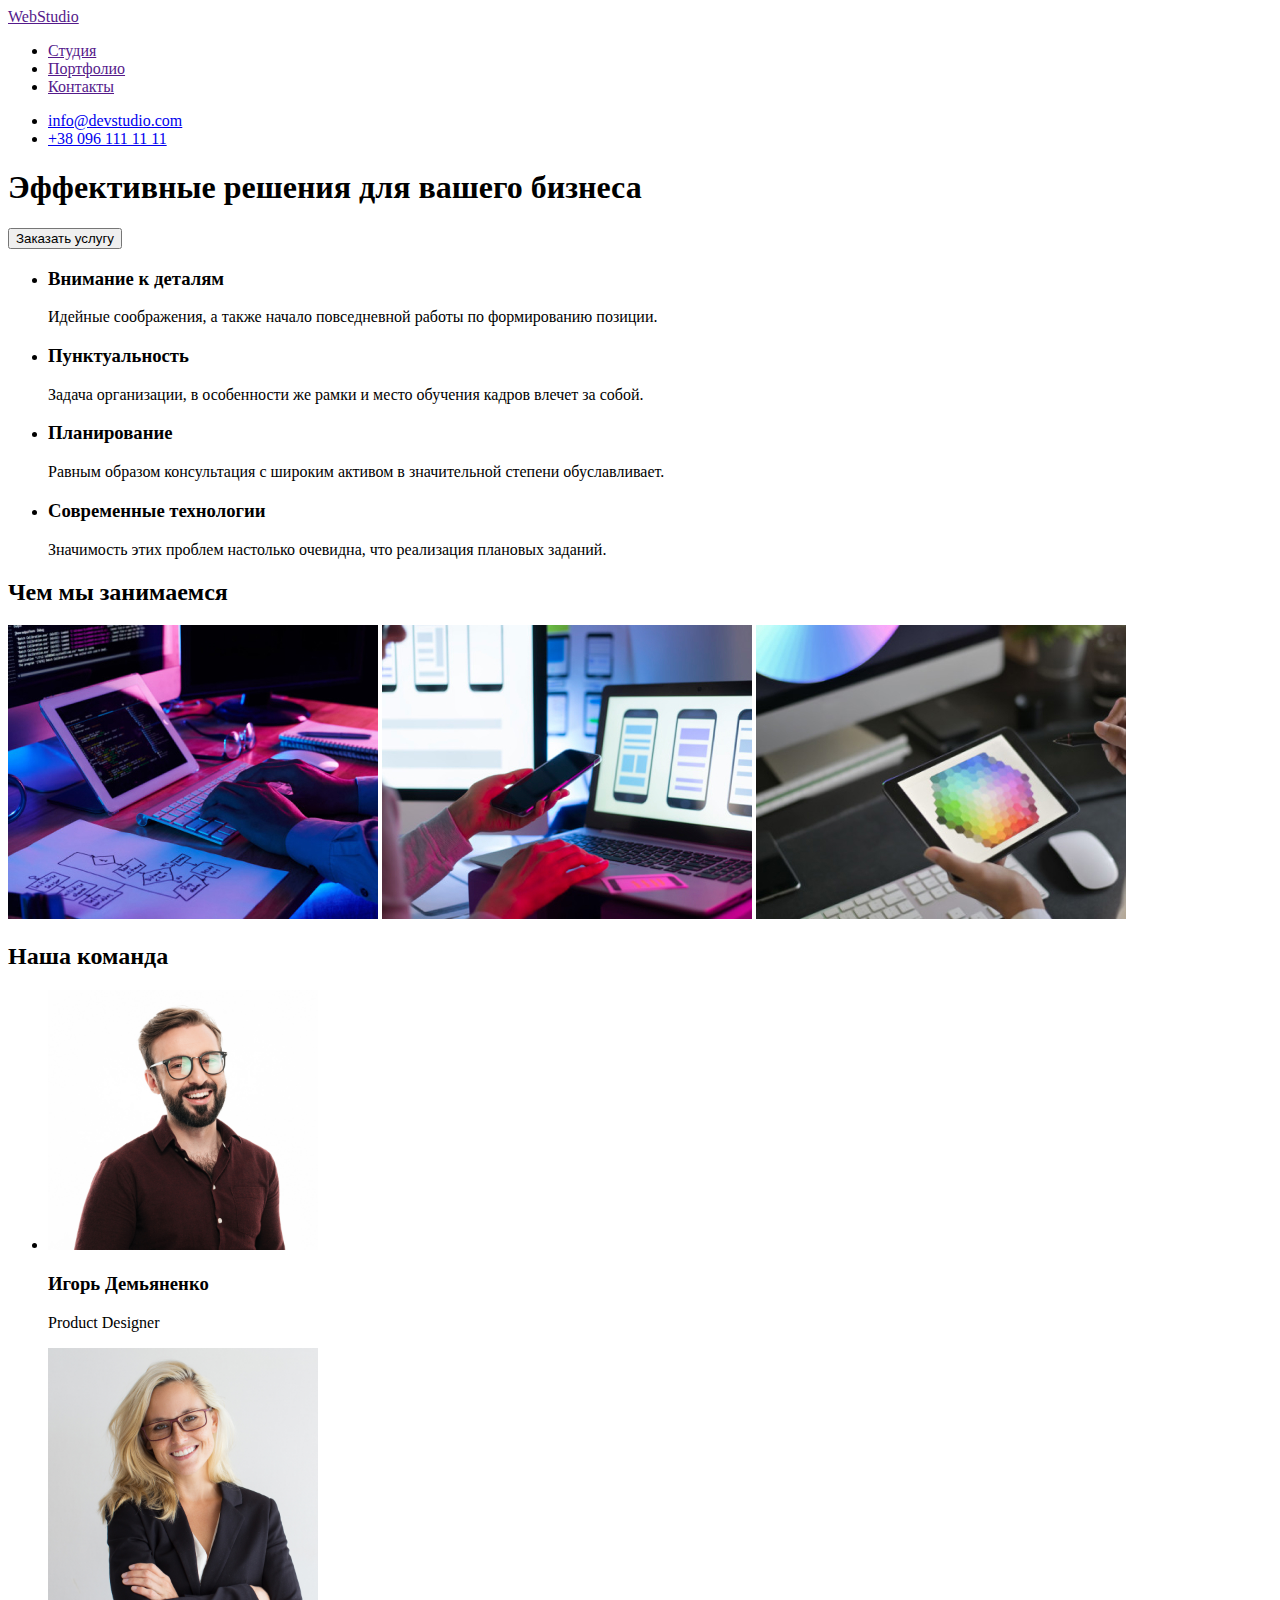
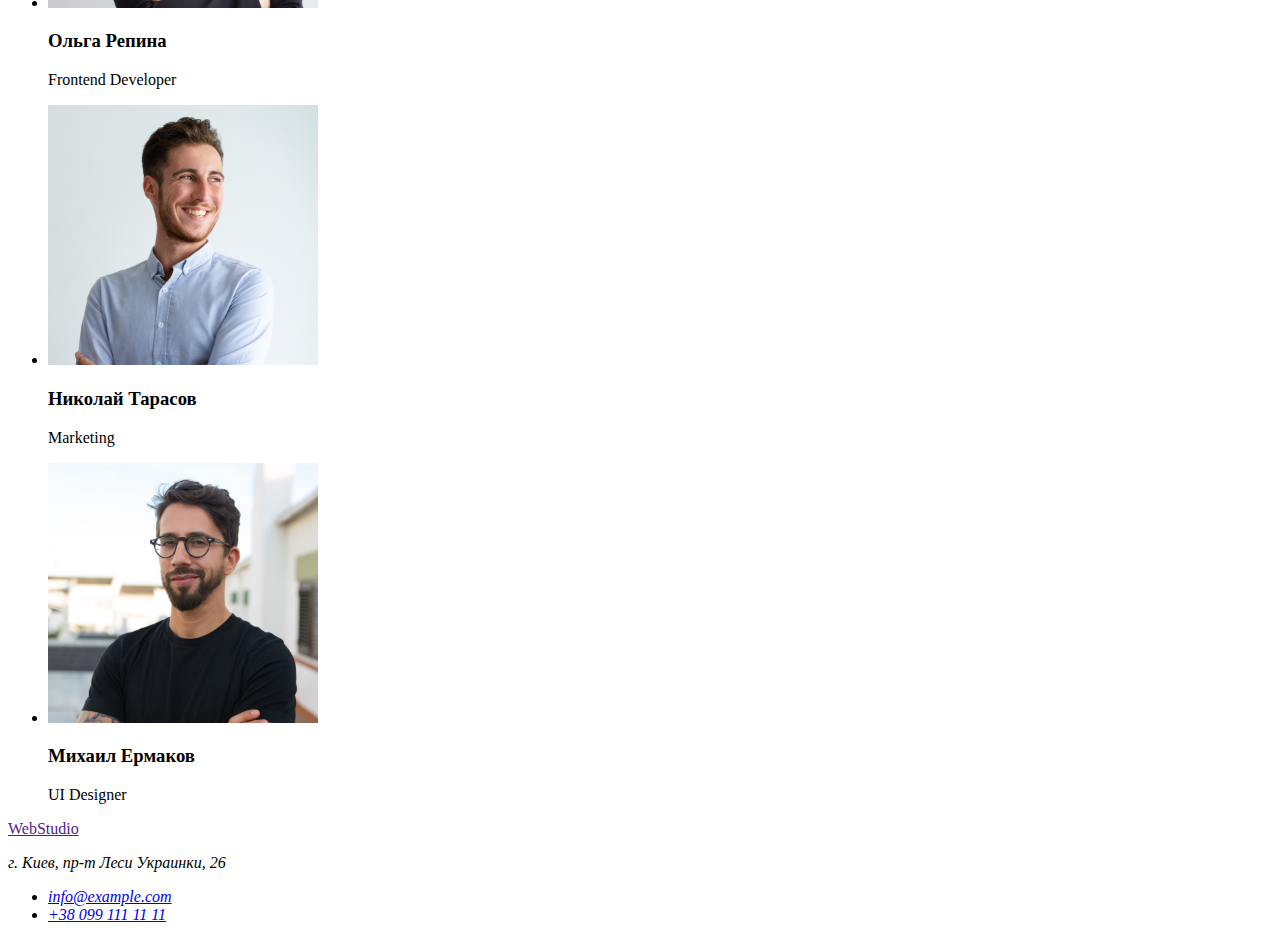
==== index.html @ dbba587f "added all projects files from goit-markup-hw-01 repository" ====
<!DOCTYPE html>
<html lang="ru">
  <head>
    <meta charset="UTF-8" />
    <meta http-equiv="X-UA-Compatible" content="IE=edge" />
    <meta name="viewport" content="width=device-width, initial-scale=1.0" />
    <title>Веб_Студия</title>
  </head>

  <body>
    <!--Шапка страницы-->
    <header>
      <a lang="en" href="">WebStudio</a>
      <nav>
        <ul>
          <li><a href="">Студия</a></li>
          <li><a href="">Портфолио</a></li>
          <li><a href="">Контакты</a></li>
        </ul>
      </nav>
      <ul>
        <li><a href="mailto:info@devstudio.com">info@devstudio.com</a></li>
        <li><a href="tel:+380961111111">+38 096 111 11 11</a></li>
      </ul>
    </header>

    <!--Основной контент страницы-->
    <main>
      <!--Секция герой-->
      <section>
        <h1>Эффективные решения для вашего бизнеса</h1>
        <button type="button">Заказать услугу</button>
      </section>

      <!--Секция особенности компании-->
      <section>
        <!--<h2>Наши сильные стороны</h2>-->
        <ul>
          <li>
            <h3>Внимание к деталям</h3>
            <p>
              Идейные соображения, а также начало повседневной работы по
              формированию позиции.
            </p>
          </li>
          <li>
            <h3>Пунктуальность</h3>
            <p>
              Задача организации, в особенности же рамки и место обучения кадров
              влечет за собой.
            </p>
          </li>
          <li>
            <h3>Планирование</h3>
            <p>
              Равным образом консультация с широким активом в значительной
              степени обуславливает.
            </p>
          </li>
          <li>
            <h3>Современные технологии</h3>
            <p>
              Значимость этих проблем настолько очевидна, что реализация
              плановых заданий.
            </p>
          </li>
        </ul>
      </section>

      <!--Секция чем занимается компания-->
      <section>
        <h2>Чем мы занимаемся</h2>
        <img
          src="./images/what-we-do/img-box1.jpg"
          alt="Разработчик компании вводит код для серверной части сайта с клавиатуры"
          width="370"
          height="294"
        />
        <img
          src="./images/what-we-do/img-box2.jpg"
          alt="Сотрудник компании создает макет интерфейса сайта адаптивный для мобильных устройств"
          width="370"
          height="294"
        />
        <img
          src="./images/what-we-do/img-box3.jpg"
          alt="Дизайнер компании подбирает цвет на палитре планшета"
          width="370"
          height="294"
        />
      </section>

      <!--Секция команда компании-->
      <section>
        <h2>Наша команда</h2>
        <ul>
          <li>
            <img
              src="./images/command-of-company/demyanenko.jpg"
              alt="Молодой мужчина в очках с аккуратной бородой в тёмной рубашке"
              width="270"
              height="260"
            />
            <h3>Игорь Демьяненко</h3>
            <p>Product Designer</p>
          </li>

          <li>
            <img
              src="./images/command-of-company/repina.jpg"
              alt="Молодая девушка блондинка в очках с красивой улыбкой"
              width="270"
              height="260"
            />
            <h3>Ольга Репина</h3>
            <p>Frontend Developer</p>
          </li>

          <li>
            <img
              src="./images/command-of-company/tarasov.jpg"
              alt="Молодой парень в белой рубашке улыбается"
              width="270"
              height="260"
            />
            <h3>Николай Тарасов</h3>
            <p>Marketing</p>
          </li>

          <li>
            <img
              src="./images/command-of-company/ermakov.jpg"
              alt="Молодой парень с короткой бородой в очках и черной футболке"
              width="270"
              height="260"
            />
            <h3>Михаил Ермаков</h3>
            <p>UI Designer</p>
          </li>
        </ul>
      </section>
    </main>

    <!--Подвал страницы-->
    <footer>
      <a href="">WebStudio</a>
      <address>
        <p>г. Киев, пр-т Леси Украинки, 26</p>
        <ul>
          <li>
            <a href="mailto:info@example.com">info@example.com</a>
          </li>
          <li>
            <a href="tel:+380991111111">+38 099 111 11 11</a>
          </li>
        </ul>
      </address>
    </footer>
  </body>
</html>
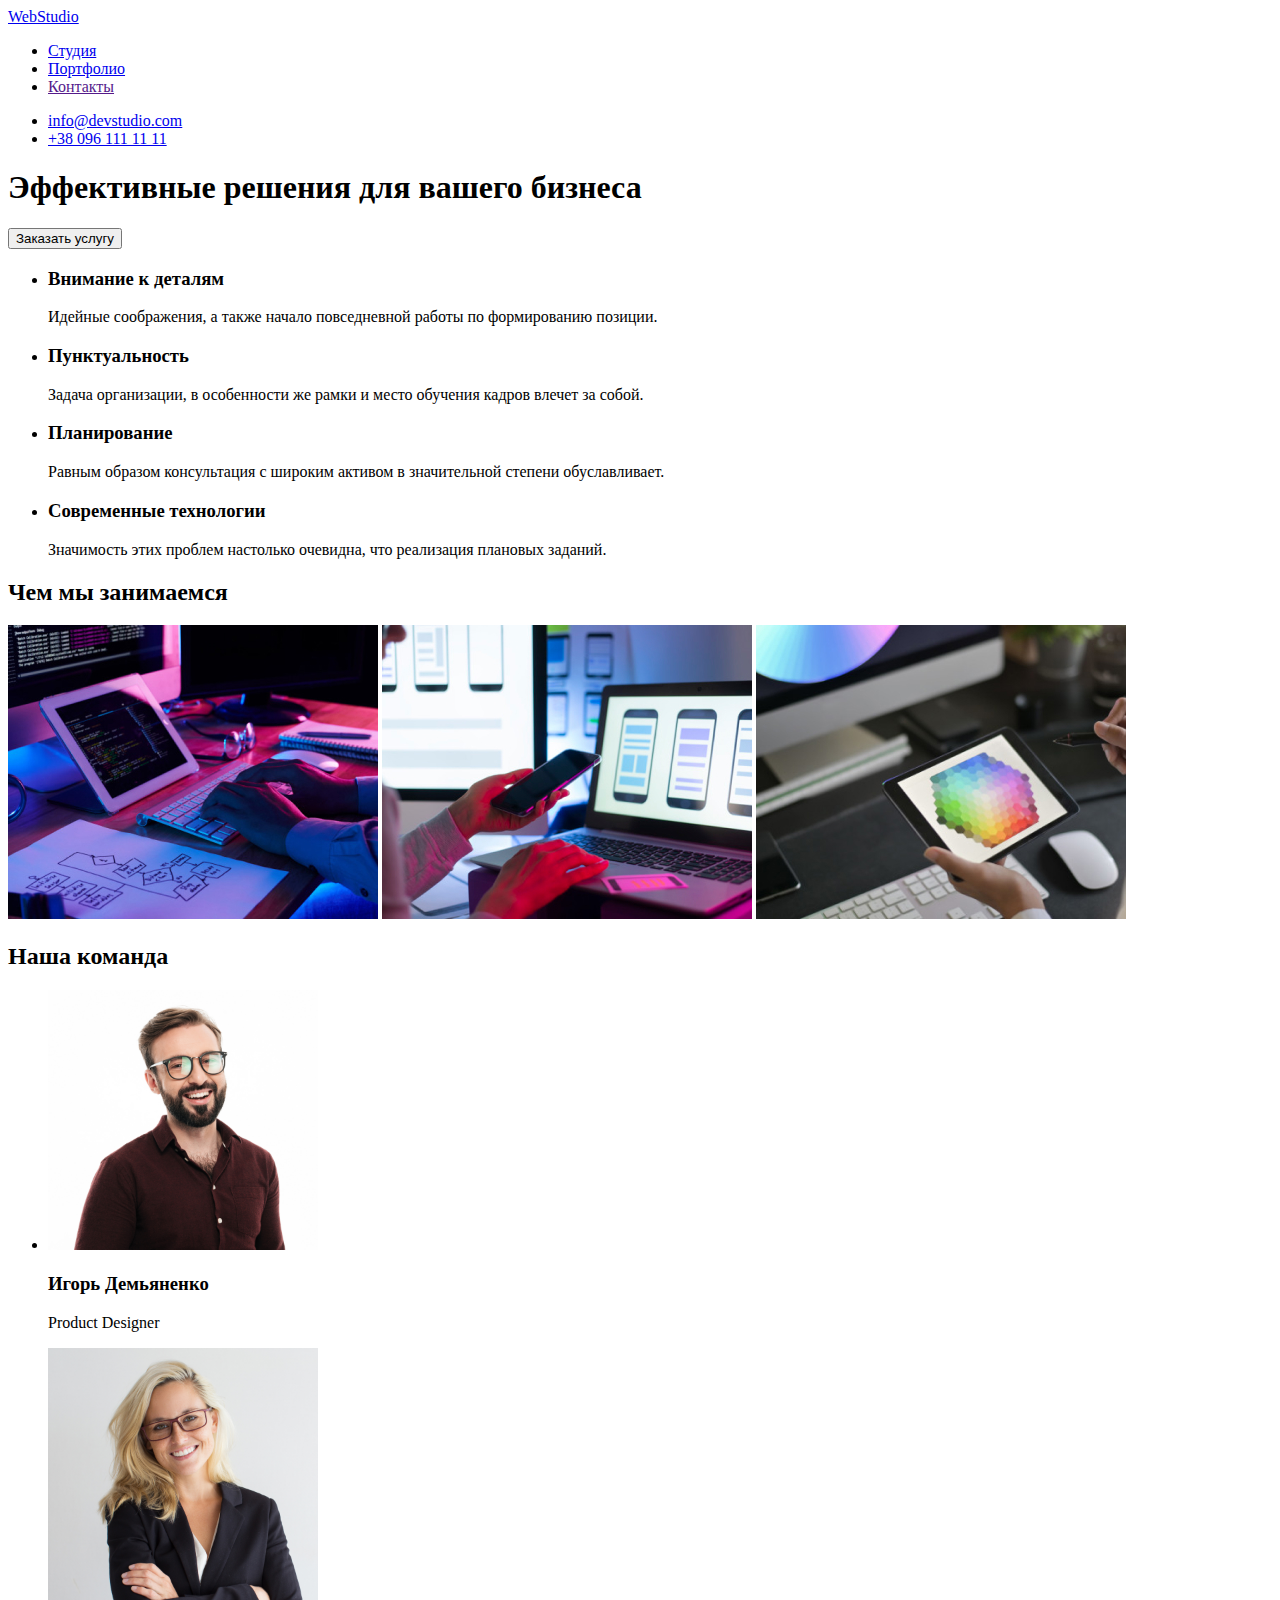
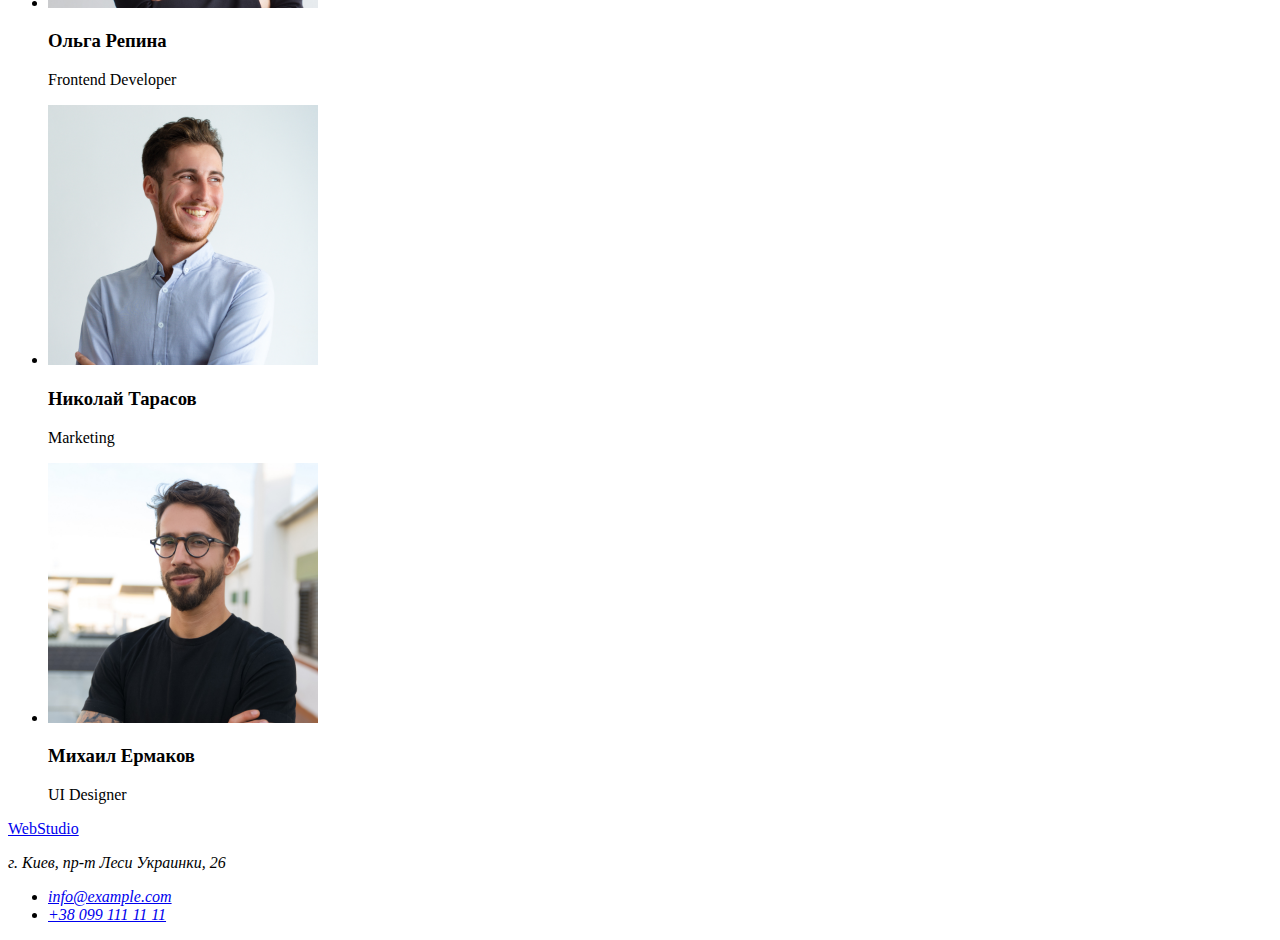
==== commit 501c2226: "Created new file portfolio.html with markup and added link to home page and back" ====
--- a/index.html
+++ b/index.html
@@ -10,11 +10,11 @@
   <body>
     <!--Шапка страницы-->
     <header>
-      <a lang="en" href="">WebStudio</a>
+      <a lang="en" href="./index.html">WebStudio</a>
       <nav>
         <ul>
-          <li><a href="">Студия</a></li>
-          <li><a href="">Портфолио</a></li>
+          <li><a href="./index.html">Студия</a></li>
+          <li><a href="./portfolio.html">Портфолио</a></li>
           <li><a href="">Контакты</a></li>
         </ul>
       </nav>
@@ -143,7 +143,7 @@
 
     <!--Подвал страницы-->
     <footer>
-      <a href="">WebStudio</a>
+      <a href="./index.html">WebStudio</a>
       <address>
         <p>г. Киев, пр-т Леси Украинки, 26</p>
         <ul>
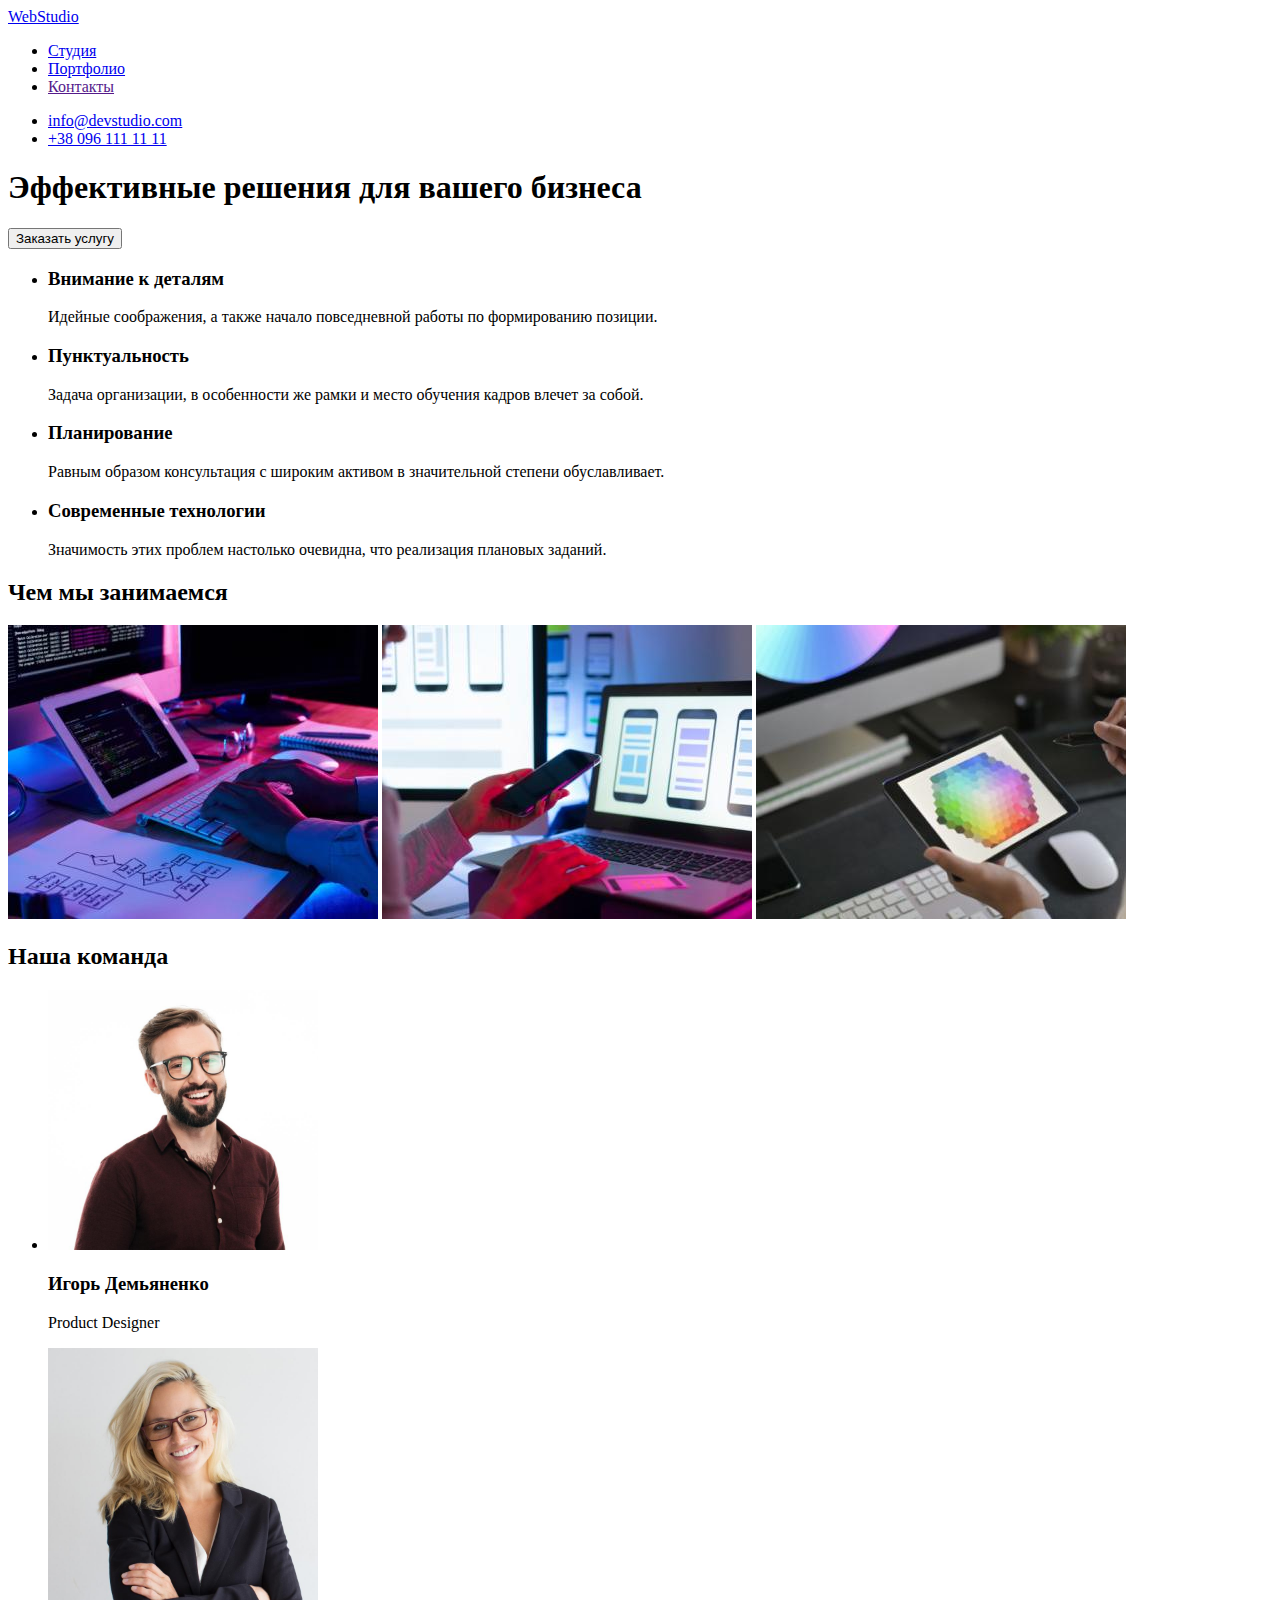
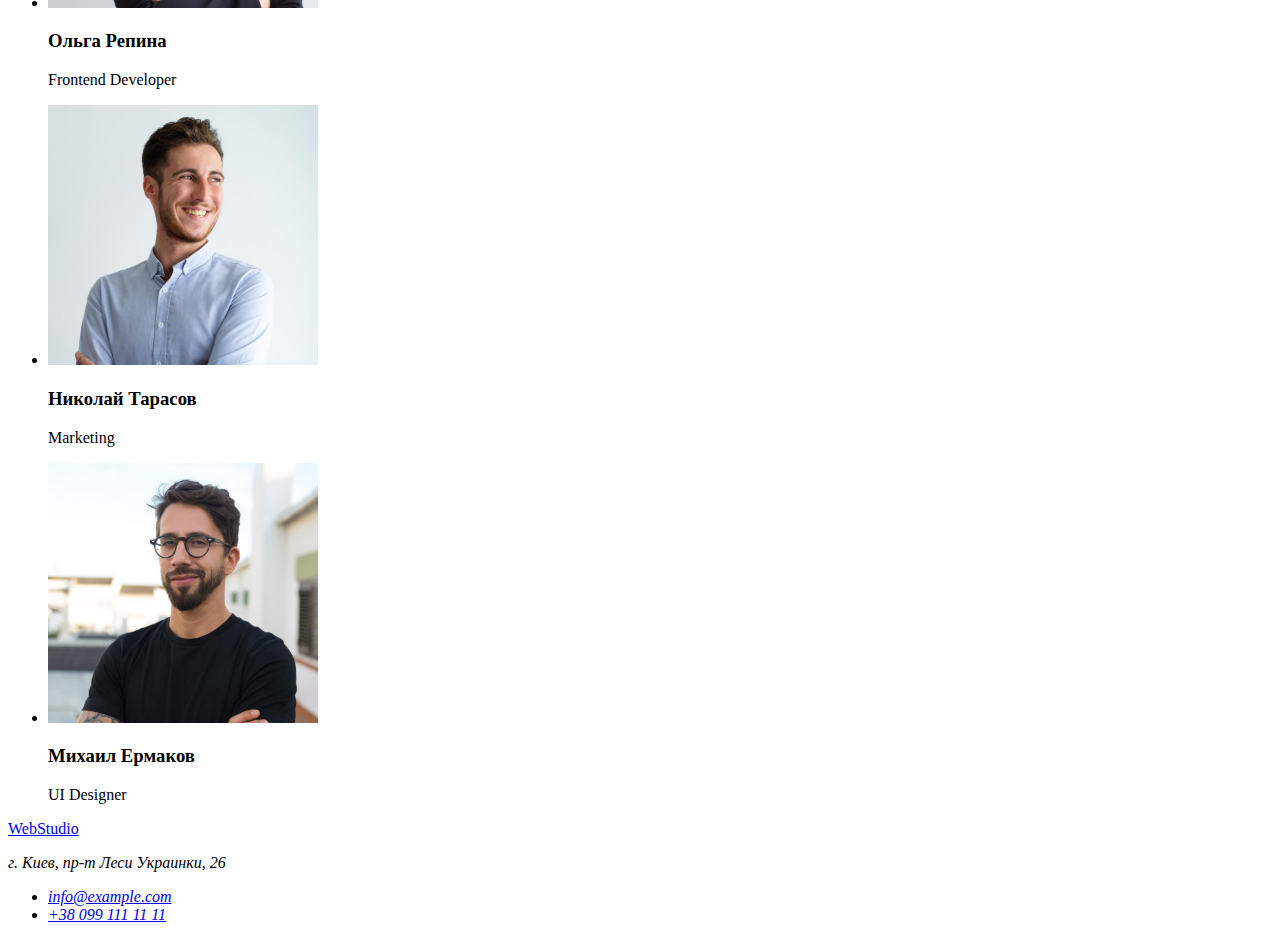
==== commit 5f401b4a: "Created styles.css, includes stalesheet and modern-normalize Added trial palitra of color" ====
--- a/index.html
+++ b/index.html
@@ -4,7 +4,15 @@
     <meta charset="UTF-8" />
     <meta http-equiv="X-UA-Compatible" content="IE=edge" />
     <meta name="viewport" content="width=device-width, initial-scale=1.0" />
-    <title>Веб_Студия</title>
+    <title>Веб Студия</title>
+    <link
+      rel="stylesheet"
+      href="https://cdnjs.cloudflare.com/ajax/libs/modern-normalize/1.0.0/modern-normalize.min.css"
+      integrity="sha512-ISS7cAi1PEhQ8jnbJpJZMd29NlhNj4AWYyLOSp2CE/CsHxTCu+r+t0D2yoJudVrd0/8fTVPUVDzY5Tvli75u/g=="
+      crossorigin="anonymous"
+    />
+    <link rel="stylesheet" href="./CSS/styles.css" />
+    <!-- <link rel = "preconnect" href = "https://fonts.gstatic.com"> -->
   </head>
 
   <body>
--- a/CSS/styles.css
+++ b/CSS/styles.css
@@ -0,0 +1,32 @@
+:root {
+  --main-background-color: #ffffff;
+
+  /* Заголовки, тектс кнопок фильтра, навигация в шапке */
+  --title-color: #212121;
+
+  /* Основной текст, почта и телефон в шапке */
+  --pfragrapf-color: #757575;
+
+  /* Цвета логотипа */
+  --first-logo-color: #2196f3;
+  --second-logo-color: #000000;
+  --footer-logo-color: #ffffff;
+
+  /* При наведении на ссылки (текст) и при активации кнопок фильтра (фон) */
+  --nav-hover-color: #2196f3;
+
+  /* Фон кнопки на главной странице при наведении */
+  --button-hover-bgc: #188ce8;
+
+  /* Фон кнопок фильтра и фон секции команды*/
+  --filter-button-bgc: #f5f4fa;
+
+  /* Фон героя? и подвала */
+  --footer-bgc: #2f303a;
+
+  /* Почта и телефон в подвале */
+  --address-color: rgba(255, 255, 255, 0.6);
+
+  /* Рамка карточек проектов в портфолио */
+  --project-border-color: #eeeeee;
+}
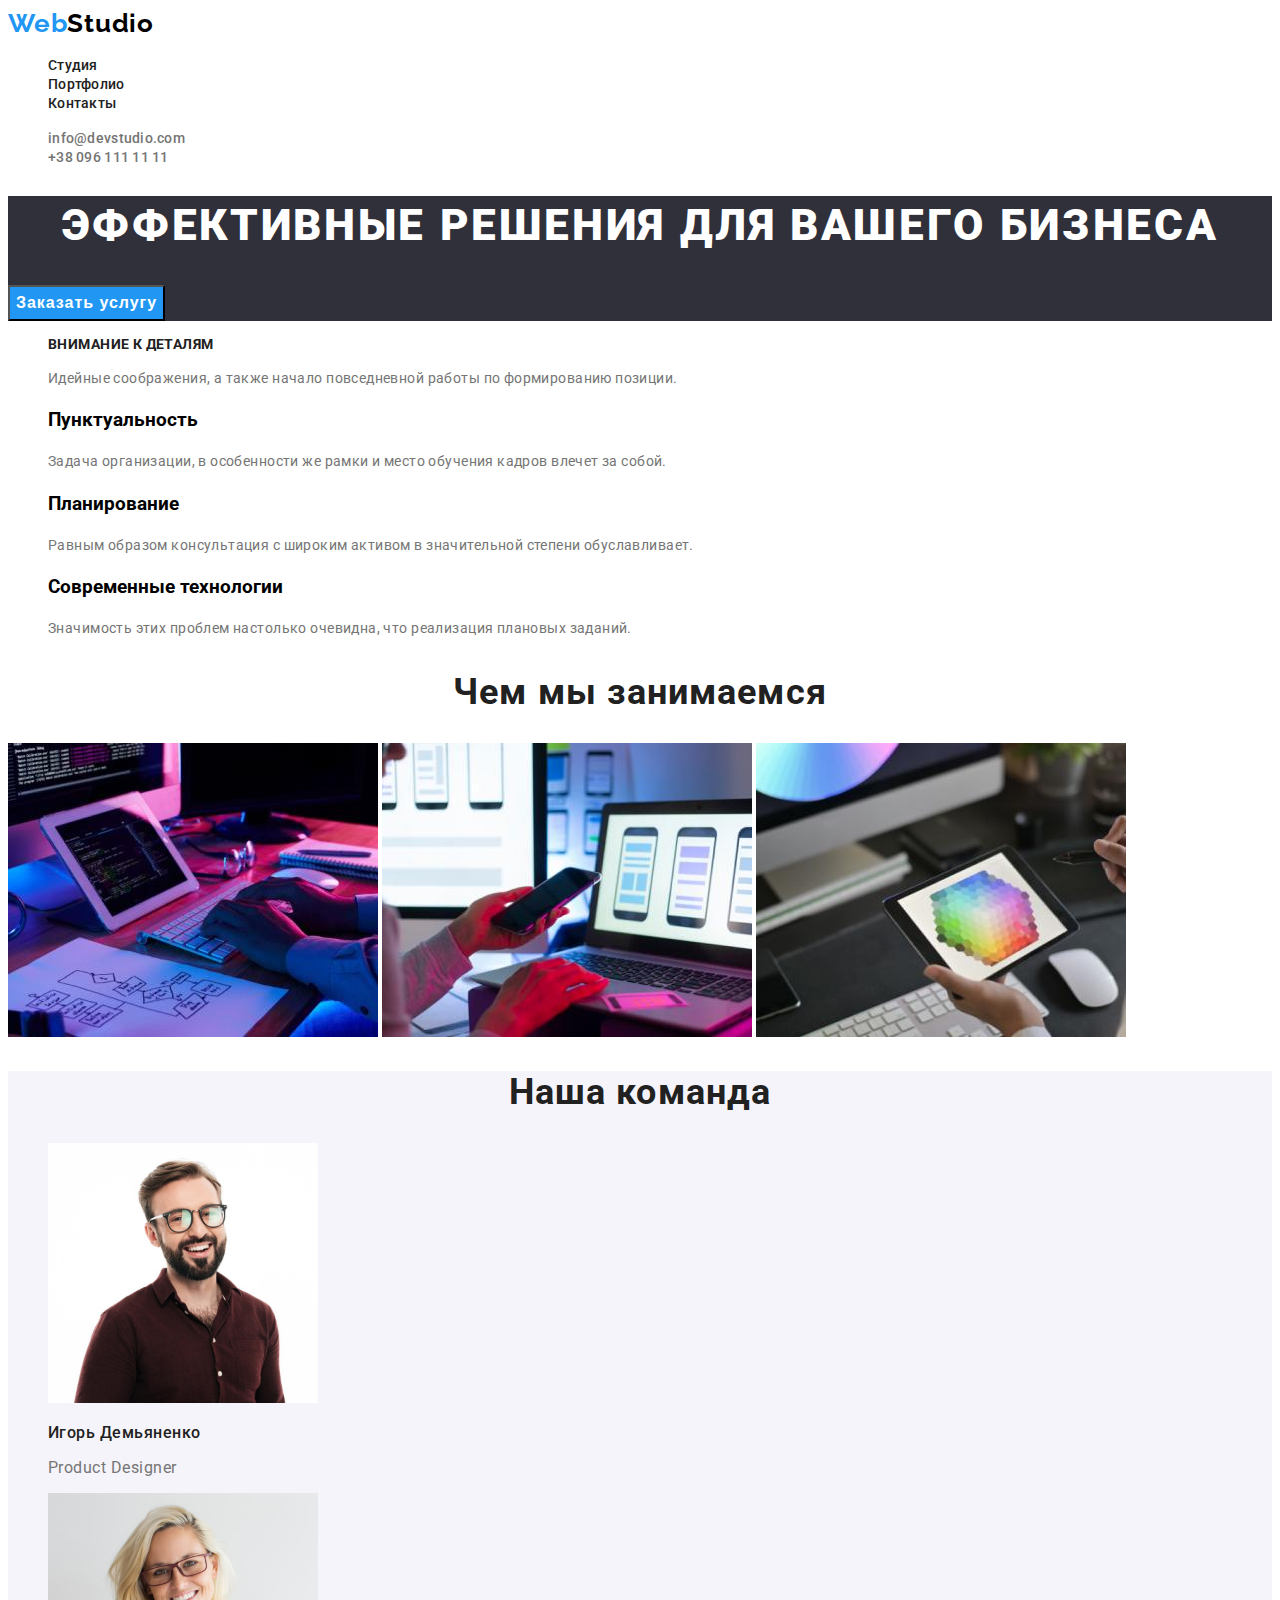
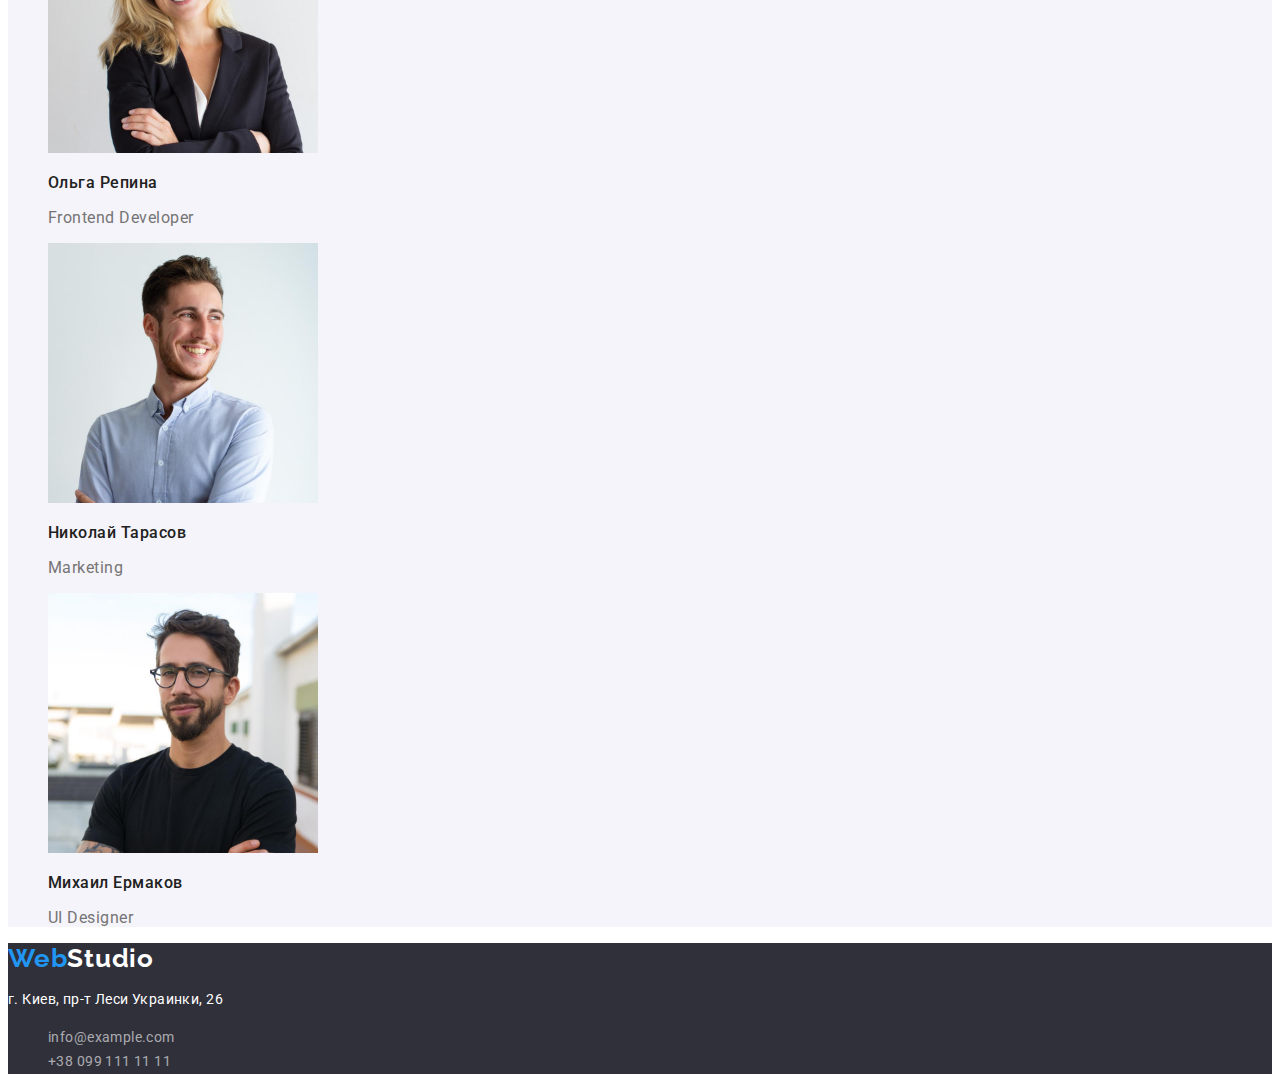
==== commit 29aeab1b: "connects fonts, adds text styles and colors" ====
--- a/index.html
+++ b/index.html
@@ -7,26 +7,32 @@
     <title>Веб Студия</title>
     <link
       rel="stylesheet"
-      href="https://cdnjs.cloudflare.com/ajax/libs/modern-normalize/1.0.0/modern-normalize.min.css"
-      integrity="sha512-ISS7cAi1PEhQ8jnbJpJZMd29NlhNj4AWYyLOSp2CE/CsHxTCu+r+t0D2yoJudVrd0/8fTVPUVDzY5Tvli75u/g=="
+      href="https://cdnjs.cloudflare.com/ajax/libs/modern-normalize/1.0.0/modern-normalize.css"
+      integrity="sha512-Zx6MlUMKSVJoQ+83OwhdILe8cSEsCzfqThJd7J/VA2UrK6Ctj85p+xzqfyuNXE5B1k25uUdmJ2OzItbBy9GHAQ=="
       crossorigin="anonymous"
     />
+    <link rel="preconnect" href="https://fonts.gstatic.com" />
+    <link
+      href="https://fonts.googleapis.com/css2?family=Raleway:wght@700&family=Roboto:wght@400;500;700;900&display=swap"
+      rel="stylesheet"
+    />
     <link rel="stylesheet" href="./CSS/styles.css" />
-    <!-- <link rel = "preconnect" href = "https://fonts.gstatic.com"> -->
   </head>
 
   <body>
     <!--Шапка страницы-->
     <header>
-      <a lang="en" href="./index.html">WebStudio</a>
+      <a class="header-logo" lang="en" href="./index.html"
+        >Web<span class="part">Studio</span></a
+      >
       <nav>
-        <ul>
+        <ul class="site-nav">
           <li><a href="./index.html">Студия</a></li>
           <li><a href="./portfolio.html">Портфолио</a></li>
           <li><a href="">Контакты</a></li>
         </ul>
       </nav>
-      <ul>
+      <ul class="header-contacts">
         <li><a href="mailto:info@devstudio.com">info@devstudio.com</a></li>
         <li><a href="tel:+380961111111">+38 096 111 11 11</a></li>
       </ul>
@@ -35,39 +41,39 @@
     <!--Основной контент страницы-->
     <main>
       <!--Секция герой-->
-      <section>
-        <h1>Эффективные решения для вашего бизнеса</h1>
-        <button type="button">Заказать услугу</button>
+      <section class="hero">
+        <h1 class="hero-title">Эффективные решения для вашего бизнеса</h1>
+        <button class="hero-button" type="button">Заказать услугу</button>
       </section>
 
       <!--Секция особенности компании-->
-      <section>
+      <section class="advantages">
         <!--<h2>Наши сильные стороны</h2>-->
         <ul>
           <li>
-            <h3>Внимание к деталям</h3>
-            <p>
+            <h3 class="advantages-subtitle">Внимание к деталям</h3>
+            <p class="advantages-text">
               Идейные соображения, а также начало повседневной работы по
               формированию позиции.
             </p>
           </li>
           <li>
-            <h3>Пунктуальность</h3>
-            <p>
+            <h3 class="advantages-title">Пунктуальность</h3>
+            <p class="advantages-text">
               Задача организации, в особенности же рамки и место обучения кадров
               влечет за собой.
             </p>
           </li>
           <li>
-            <h3>Планирование</h3>
-            <p>
+            <h3 class="advantages-title">Планирование</h3>
+            <p class="advantages-text">
               Равным образом консультация с широким активом в значительной
               степени обуславливает.
             </p>
           </li>
           <li>
-            <h3>Современные технологии</h3>
-            <p>
+            <h3 class="advantages-title">Современные технологии</h3>
+            <p class="advantages-text">
               Значимость этих проблем настолько очевидна, что реализация
               плановых заданий.
             </p>
@@ -76,8 +82,8 @@
       </section>
 
       <!--Секция чем занимается компания-->
-      <section>
-        <h2>Чем мы занимаемся</h2>
+      <section class="abilities">
+        <h2 class="abilities-title">Чем мы занимаемся</h2>
         <img
           src="./images/what-we-do/img-box1.jpg"
           alt="Разработчик компании вводит код для серверной части сайта с клавиатуры"
@@ -99,8 +105,8 @@
       </section>
 
       <!--Секция команда компании-->
-      <section>
-        <h2>Наша команда</h2>
+      <section class="team">
+        <h2 class="team-title">Наша команда</h2>
         <ul>
           <li>
             <img
@@ -109,8 +115,8 @@
               width="270"
               height="260"
             />
-            <h3>Игорь Демьяненко</h3>
-            <p>Product Designer</p>
+            <h3 class="team-member">Игорь Демьяненко</h3>
+            <p class="team-member-profesion">Product Designer</p>
           </li>
 
           <li>
@@ -120,8 +126,8 @@
               width="270"
               height="260"
             />
-            <h3>Ольга Репина</h3>
-            <p>Frontend Developer</p>
+            <h3 class="team-member">Ольга Репина</h3>
+            <p class="team-member-profesion">Frontend Developer</p>
           </li>
 
           <li>
@@ -131,8 +137,8 @@
               width="270"
               height="260"
             />
-            <h3>Николай Тарасов</h3>
-            <p>Marketing</p>
+            <h3 class="team-member">Николай Тарасов</h3>
+            <p class="team-member-profesion">Marketing</p>
           </li>
 
           <li>
@@ -142,8 +148,8 @@
               width="270"
               height="260"
             />
-            <h3>Михаил Ермаков</h3>
-            <p>UI Designer</p>
+            <h3 class="team-member">Михаил Ермаков</h3>
+            <p class="team-member-profesion">UI Designer</p>
           </li>
         </ul>
       </section>
@@ -151,10 +157,12 @@
 
     <!--Подвал страницы-->
     <footer>
-      <a href="./index.html">WebStudio</a>
-      <address>
+      <a class="footer-logo" href="./index.html"
+        >Web<span class="part">Studio</span></a
+      >
+      <address class="address">
         <p>г. Киев, пр-т Леси Украинки, 26</p>
-        <ul>
+        <ul class="footer-contacts">
           <li>
             <a href="mailto:info@example.com">info@example.com</a>
           </li>
--- a/CSS/styles.css
+++ b/CSS/styles.css
@@ -30,3 +30,196 @@
   /* Рамка карточек проектов в портфолио */
   --project-border-color: #eeeeee;
 }
+
+body {
+  font-family: Roboto, sans-serif;
+  font-style: normal;
+}
+
+ul {
+  list-style: none;
+}
+
+header,
+.advantages,
+.abilities,
+.projects {
+  background-color: #ffffff;
+}
+
+/* ЛОГО */
+.header-logo,
+.footer-logo {
+  font-family: Raleway, sans-serif;
+  font-style: normal;
+  font-size: 26px;
+  line-height: 1.2;
+  font-weight: 700;
+  letter-spacing: 0.03em;
+  color: #2196f3;
+  text-decoration: none;
+}
+
+.header-logo .part {
+  color: #000000;
+}
+
+.footer-logo .part {
+  color: #ffffff;
+}
+
+/* ШАПКА */
+.site-nav a,
+.header-contacts a {
+  font-weight: 500;
+  font-size: 14px;
+  line-height: 1.14;
+  letter-spacing: 0.02em;
+  color: #212121;
+  text-decoration: none;
+}
+
+.header-contacts a {
+  color: #757575;
+}
+
+.site-nav a:hover,
+.header-contacts a:hover,
+.site-nav a:focus,
+.header-contacts a:focus {
+  color: #2196f3;
+}
+
+/* ГЕРОЙ */
+.hero {
+  background-color: #2f303a;
+}
+
+.hero-title {
+  font-weight: 900;
+  font-size: 44px;
+  line-height: 1.36;
+  text-transform: uppercase;
+  text-align: center;
+  letter-spacing: 0.06em;
+  color: #ffffff;
+}
+
+.hero-button {
+  font-weight: 700;
+  font-size: 16px;
+  line-height: 1.87;
+  text-align: center;
+  letter-spacing: 0.06em;
+  color: #ffffff;
+  background-color: #2196f3;
+}
+
+.hero-button:hover,
+.hero-button:focus {
+  background-color: #188ce8;
+}
+
+/* ПРЕИМУЩЕСТВА */
+.advantages-subtitle {
+  font-weight: 700;
+  font-size: 14px;
+  line-height: 1.14;
+  letter-spacing: 0.03em;
+  text-transform: uppercase;
+  color: #212121;
+}
+
+.advantages-text {
+  font-weight: 400;
+  font-size: 14px;
+  line-height: 1.71;
+  letter-spacing: 0.03em;
+  color: #757575;
+}
+
+/* ВОЗМОЖНОСТИ */
+.abilities-title,
+.team-title {
+  font-weight: 700;
+  font-size: 36px;
+  line-height: 1.17;
+  text-align: center;
+  letter-spacing: 0.03em;
+  color: #212121;
+}
+
+.team {
+  background-color: #f5f4fa;
+}
+
+.team-member,
+.team-member-profesion {
+  font-weight: 500;
+  font-size: 16px;
+  line-height: 1.19;
+  /* text-align: center; */
+  letter-spacing: 0.03em;
+  color: #212121;
+}
+
+.team-member-profesion {
+  font-weight: 400;
+  color: #757575;
+}
+
+/* ФИЛЬТР */
+.projects-filter button {
+  font-weight: 500;
+  font-size: 16px;
+  line-height: 1.62;
+  /* text-align: center; */
+  letter-spacing: 0.03em;
+  color: #212121;
+  background-color: #f5f4fa;
+}
+
+.projects-filter button:hover,
+.projects-filter button:focus {
+  color: #ffffff;
+  background-color: #2196f3;
+}
+
+.projects-list a {
+  text-decoration: none;
+}
+
+.projects-list h2 {
+  font-weight: 700;
+  font-size: 18px;
+  line-height: 0.2;
+  letter-spacing: 0.06em;
+  color: #212121;
+}
+
+.projects-list p {
+  font-weight: 400;
+  font-size: 16px;
+  line-height: 1.87;
+  letter-spacing: 0.03em;
+  color: #757575;
+}
+
+/* ПОДВАЛ */
+footer {
+  background-color: #2f303a;
+}
+.address,
+.address a {
+  font-weight: 400;
+  font-style: normal;
+  font-size: 14px;
+  line-height: 1.71;
+  letter-spacing: 0.03em;
+  color: #ffffff;
+  text-decoration: none;
+}
+
+.footer-contacts a {
+  color: rgba(255, 255, 255, 0.6);
+}
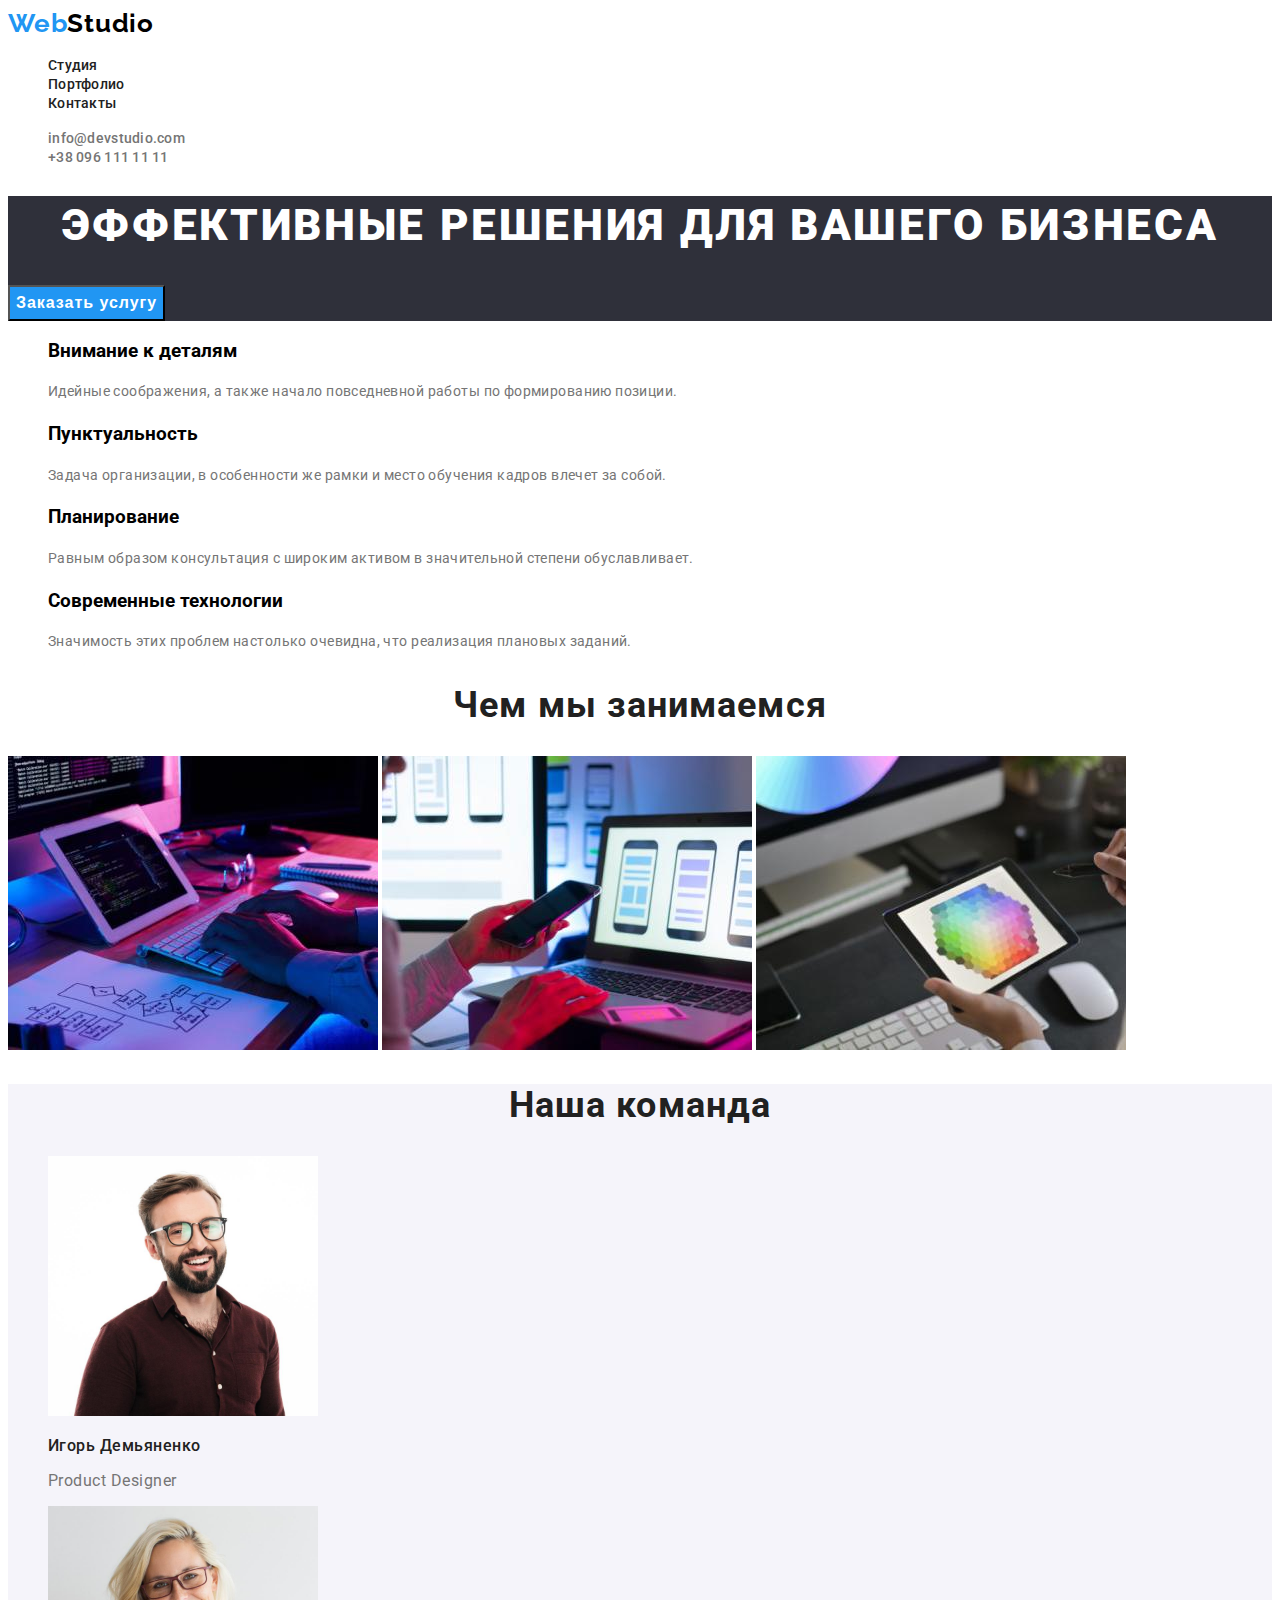
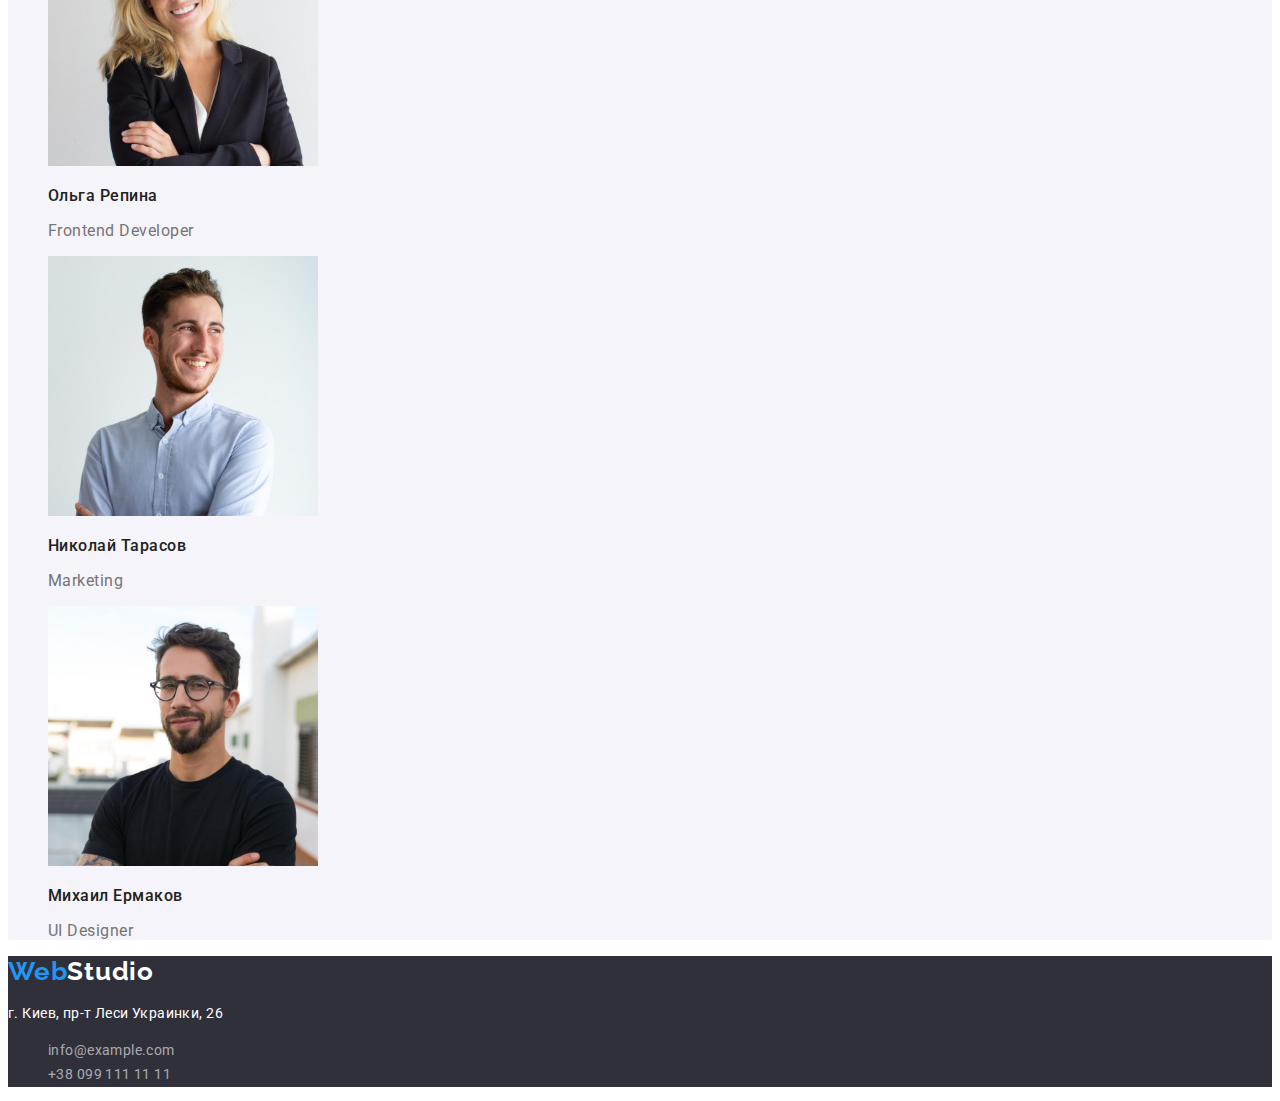
==== commit 0e5c2f36: "changes the name of the classes" ====
--- a/index.html
+++ b/index.html
@@ -21,20 +21,28 @@
 
   <body>
     <!--Шапка страницы-->
-    <header>
-      <a class="header-logo" lang="en" href="./index.html"
-        >Web<span class="part">Studio</span></a
+    <header class="header">
+      <a class="logo link" lang="en" href="./index.html"
+        >Web<span class="logo-header-part">Studio</span></a
       >
-      <nav>
-        <ul class="site-nav">
-          <li><a href="./index.html">Студия</a></li>
-          <li><a href="./portfolio.html">Портфолио</a></li>
-          <li><a href="">Контакты</a></li>
+      <nav class="site-nav">
+        <ul class="list">
+          <li><a class="link action active" href="./index.html">Студия</a></li>
+          <li>
+            <a class="link action active" href="./portfolio.html">Портфолио</a>
+          </li>
+          <li><a class="link action active" href="">Контакты</a></li>
         </ul>
       </nav>
-      <ul class="header-contacts">
-        <li><a href="mailto:info@devstudio.com">info@devstudio.com</a></li>
-        <li><a href="tel:+380961111111">+38 096 111 11 11</a></li>
+      <ul class="list header-contacts">
+        <li>
+          <a class="link action" href="mailto:info@devstudio.com"
+            >info@devstudio.com</a
+          >
+        </li>
+        <li>
+          <a class="link action" href="tel:+380961111111">+38 096 111 11 11</a>
+        </li>
       </ul>
     </header>
 
@@ -43,15 +51,17 @@
       <!--Секция герой-->
       <section class="hero">
         <h1 class="hero-title">Эффективные решения для вашего бизнеса</h1>
-        <button class="hero-button" type="button">Заказать услугу</button>
+        <button class="hero-btn action-btn" type="button">
+          Заказать услугу
+        </button>
       </section>
 
       <!--Секция особенности компании-->
       <section class="advantages">
         <!--<h2>Наши сильные стороны</h2>-->
-        <ul>
+        <ul class="list">
           <li>
-            <h3 class="advantages-subtitle">Внимание к деталям</h3>
+            <h3 class="advantages-title">Внимание к деталям</h3>
             <p class="advantages-text">
               Идейные соображения, а также начало повседневной работы по
               формированию позиции.
@@ -107,7 +117,7 @@
       <!--Секция команда компании-->
       <section class="team">
         <h2 class="team-title">Наша команда</h2>
-        <ul>
+        <ul class="list">
           <li>
             <img
               src="./images/command-of-company/demyanenko.jpg"
@@ -156,18 +166,18 @@
     </main>
 
     <!--Подвал страницы-->
-    <footer>
-      <a class="footer-logo" href="./index.html"
-        >Web<span class="part">Studio</span></a
+    <footer class="footer">
+      <a class="logo link" href="./index.html"
+        >Web<span class="logo-footer-part">Studio</span></a
       >
       <address class="address">
-        <p>г. Киев, пр-т Леси Украинки, 26</p>
-        <ul class="footer-contacts">
+        <p class="address-text">г. Киев, пр-т Леси Украинки, 26</p>
+        <ul class="list footer-contacts">
           <li>
-            <a href="mailto:info@example.com">info@example.com</a>
+            <a class="link" href="mailto:info@example.com">info@example.com</a>
           </li>
           <li>
-            <a href="tel:+380991111111">+38 099 111 11 11</a>
+            <a class="link" href="tel:+380991111111">+38 099 111 11 11</a>
           </li>
         </ul>
       </address>
--- a/CSS/styles.css
+++ b/CSS/styles.css
@@ -1,8 +1,8 @@
 :root {
   --main-background-color: #ffffff;
 
-  /* Заголовки, тектс кнопок фильтра, навигация в шапке */
-  --title-color: #212121;
+  /* Заголовки h2-h3, тектс кнопок фильтра, навигация в шапке */
+  --main-title-color: #212121;
 
   /* Основной текст, почта и телефон в шапке */
   --pfragrapf-color: #757575;
@@ -33,62 +33,60 @@
 
 body {
   font-family: Roboto, sans-serif;
-  font-style: normal;
-}
-
-ul {
+  background-color: #ffffff;
+  /* font-style: normal; */
+}
+
+.list {
   list-style: none;
 }
 
-header,
-.advantages,
-.abilities,
-.projects {
-  background-color: #ffffff;
+.link {
+  text-decoration: none;
+  cursor: pointer;
 }
 
 /* ЛОГО */
-.header-logo,
-.footer-logo {
+.logo {
   font-family: Raleway, sans-serif;
-  font-style: normal;
   font-size: 26px;
   line-height: 1.2;
   font-weight: 700;
   letter-spacing: 0.03em;
   color: #2196f3;
-  text-decoration: none;
-}
-
-.header-logo .part {
+}
+
+.logo-header-part {
   color: #000000;
 }
 
-.footer-logo .part {
+.logo-footer-part {
   color: #ffffff;
 }
 
 /* ШАПКА */
-.site-nav a,
-.header-contacts a {
+.site-nav .link,
+.header-contacts .link {
   font-weight: 500;
   font-size: 14px;
   line-height: 1.14;
   letter-spacing: 0.02em;
   color: #212121;
-  text-decoration: none;
-}
-
-.header-contacts a {
-  color: #757575;
-}
-
-.site-nav a:hover,
-.header-contacts a:hover,
-.site-nav a:focus,
-.header-contacts a:focus {
+}
+
+.header-contacts .link {
+  color: #757575;
+}
+
+.action:hover,
+.action:focus {
   color: #2196f3;
 }
+
+.active:active {
+  color: blueviolet;
+}
+/* КОНЕЦ ШАПКИ */
 
 /* ГЕРОЙ */
 .hero {
@@ -105,7 +103,7 @@
   color: #ffffff;
 }
 
-.hero-button {
+.hero-btn {
   font-weight: 700;
   font-size: 16px;
   line-height: 1.87;
@@ -115,8 +113,8 @@
   background-color: #2196f3;
 }
 
-.hero-button:hover,
-.hero-button:focus {
+.action-btn:hover,
+.action-btn:focus {
   background-color: #188ce8;
 }
 
@@ -206,20 +204,19 @@
 }
 
 /* ПОДВАЛ */
-footer {
+.footer {
   background-color: #2f303a;
 }
-.address,
-.address a {
+.address {
   font-weight: 400;
   font-style: normal;
   font-size: 14px;
   line-height: 1.71;
   letter-spacing: 0.03em;
   color: #ffffff;
-  text-decoration: none;
-}
-
-.footer-contacts a {
+}
+
+.address .link {
   color: rgba(255, 255, 255, 0.6);
 }
+/* КОНЕЦ ПОДВАЛА */
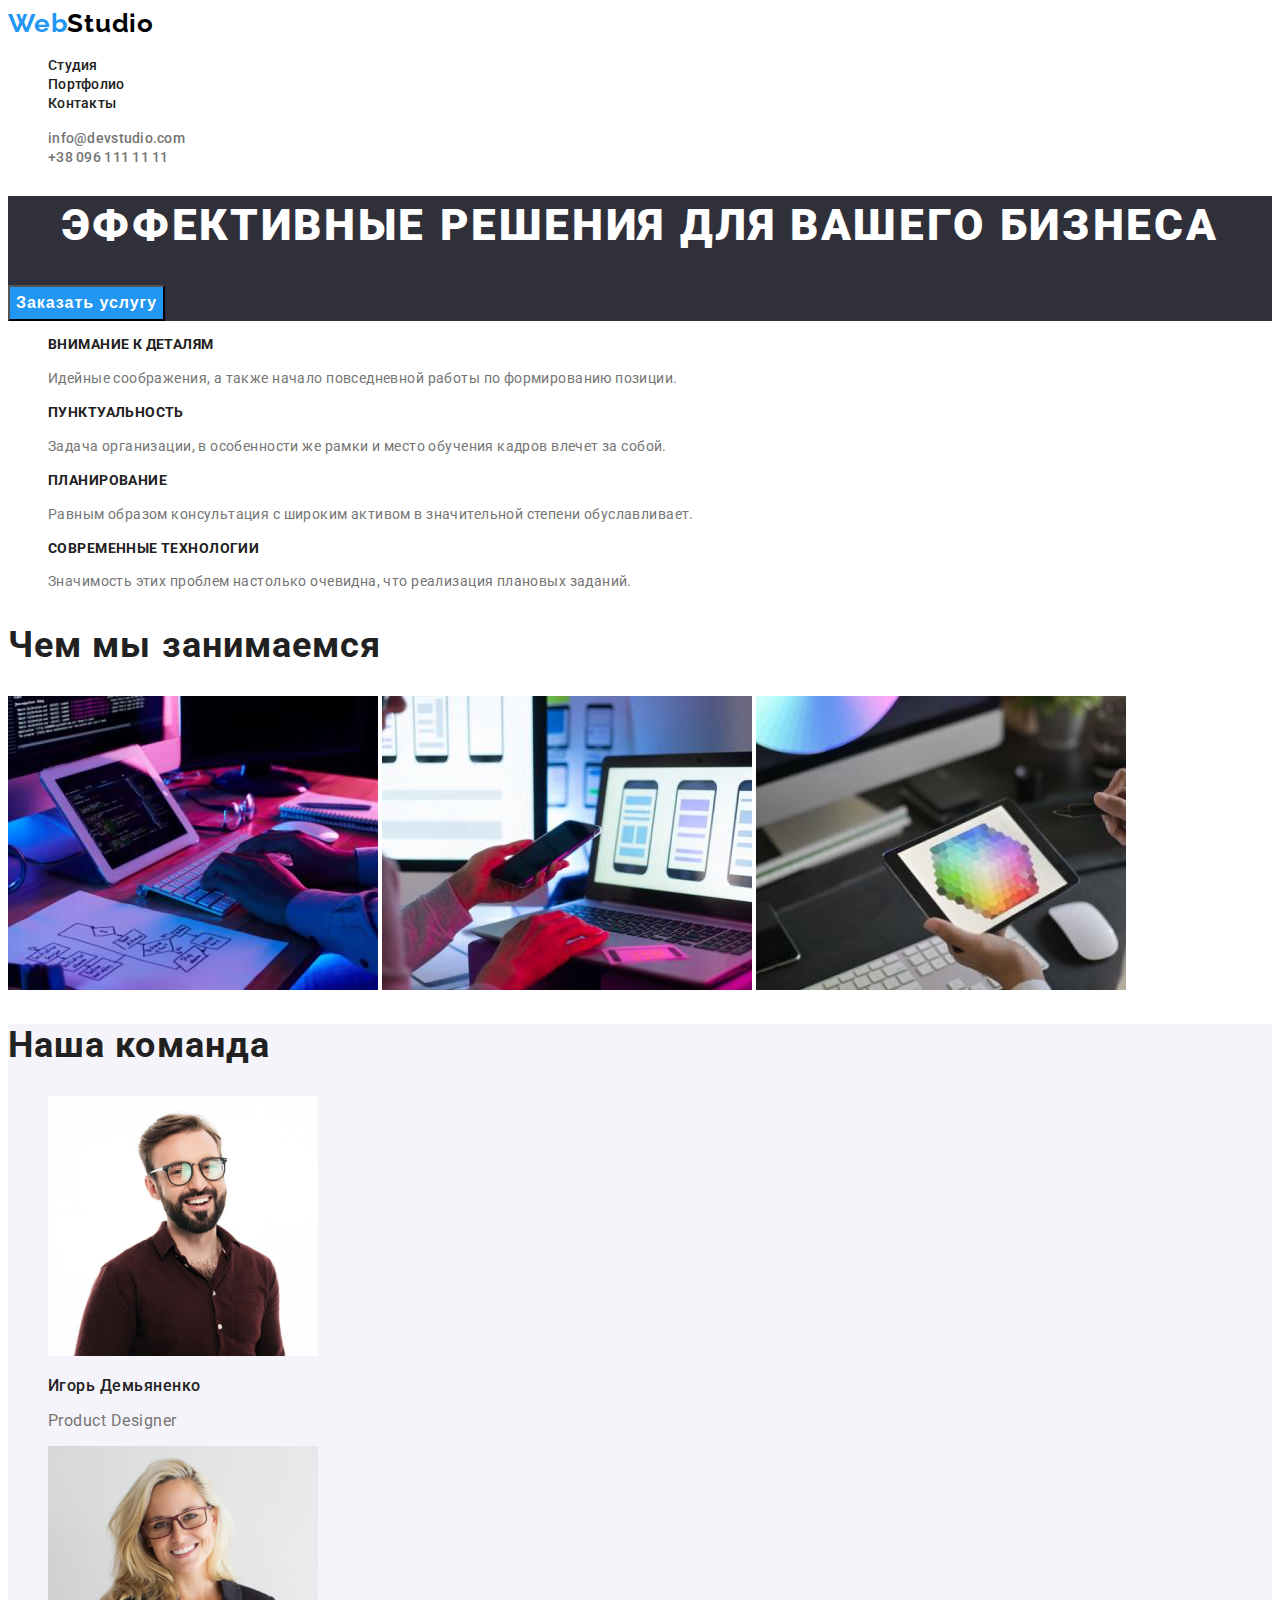
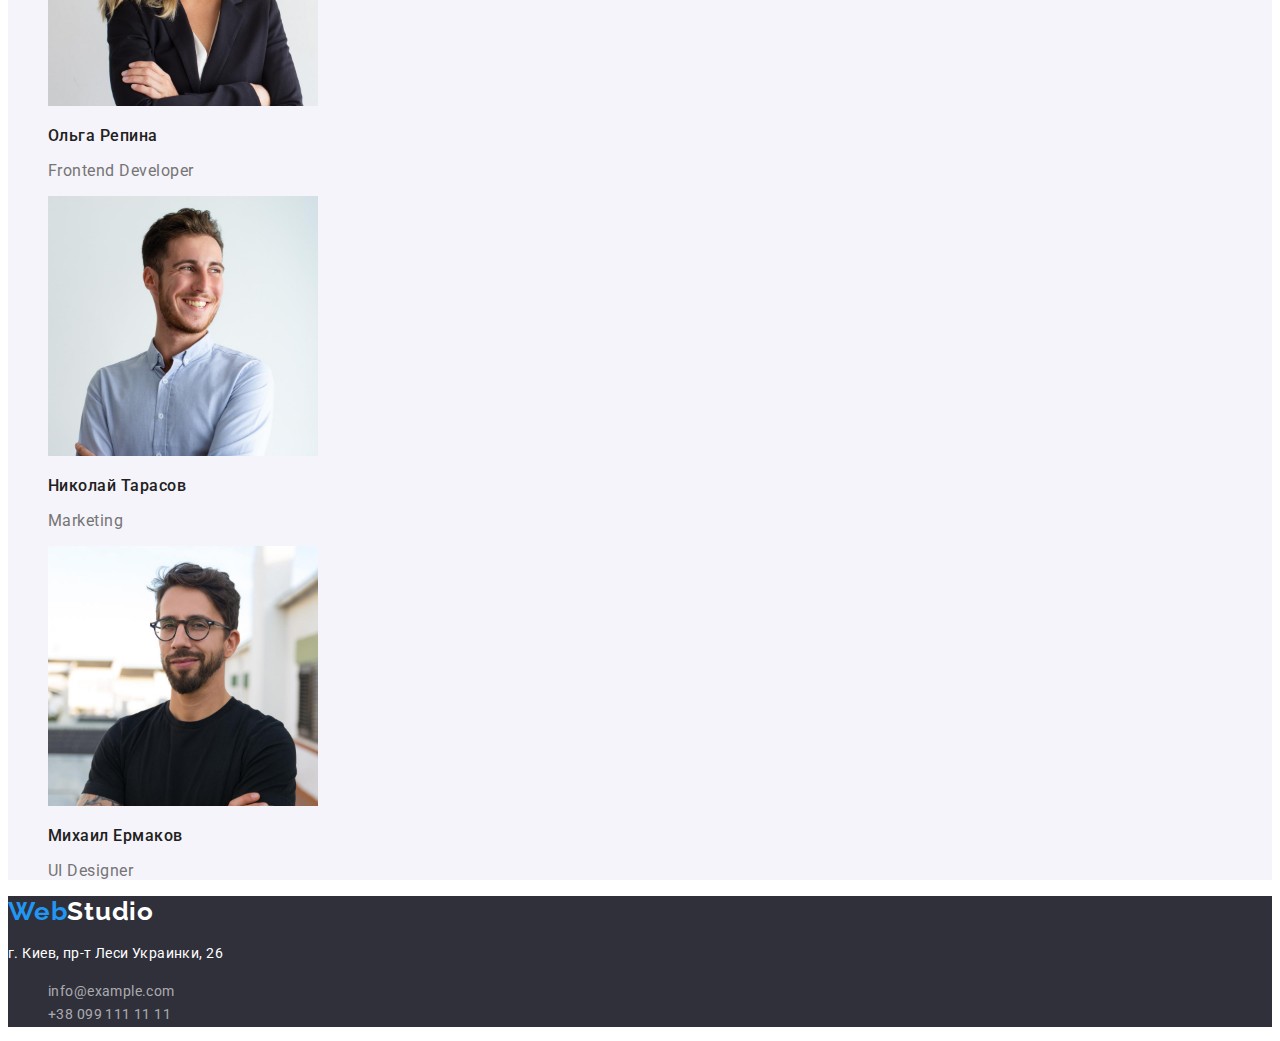
==== commit 15fbdf41: "Adds variables of text and color styling" ====
--- a/index.html
+++ b/index.html
@@ -56,7 +56,7 @@
         </button>
       </section>
 
-      <!--Секция особенности компании-->
+      <!--Секция преимущества компании-->
       <section class="advantages">
         <!--<h2>Наши сильные стороны</h2>-->
         <ul class="list">
--- a/CSS/styles.css
+++ b/CSS/styles.css
@@ -1,40 +1,42 @@
 :root {
-  --main-background-color: #ffffff;
-
-  /* Заголовки h2-h3, тектс кнопок фильтра, навигация в шапке */
+  /* Шрифты */
+  --primary-font: 'Roboto', sans-serif;
+  --secondary-font: 'Raleway', sans-serif;
+
+  /* Фоны */
+  --primary-bgc: #ffffff;
+  --footer-bgc: #2f303a;
+  /* Фон кнопок фильтра и фон секции команды*/
+  --secondary-bgc: #f5f4fa;
+
+  /* Заголовки h2-h3, текст кнопок фильтра, текст навигации в шапке */
   --main-title-color: #212121;
 
-  /* Основной текст, почта и телефон в шапке */
-  --pfragrapf-color: #757575;
+  /* Основной текст, контакты в шапке */
+  --paragraph-color: #757575;
 
   /* Цвета логотипа */
-  --first-logo-color: #2196f3;
-  --second-logo-color: #000000;
-  --footer-logo-color: #ffffff;
-
-  /* При наведении на ссылки (текст) и при активации кнопок фильтра (фон) */
-  --nav-hover-color: #2196f3;
-
-  /* Фон кнопки на главной странице при наведении */
-  --button-hover-bgc: #188ce8;
-
-  /* Фон кнопок фильтра и фон секции команды*/
-  --filter-button-bgc: #f5f4fa;
-
-  /* Фон героя? и подвала */
-  --footer-bgc: #2f303a;
+  --primary-part-logo-color: #2196f3;
+  --header-part-logo-color: #000000;
+  --footer-part-logo-color: #ffffff;
+
+  /* Состояние активности: ссылки (текст), кнопки фильтра (фон) */
+  --action-color: #2196f3;
+
+  /* Фон кнопки героя при наведении */
+  --hero-btn-action-bgc: #188ce8;
 
   /* Почта и телефон в подвале */
-  --address-color: rgba(255, 255, 255, 0.6);
+  --fotter-contacts-color: rgba(255, 255, 255, 0.6);
 
   /* Рамка карточек проектов в портфолио */
   --project-border-color: #eeeeee;
 }
 
 body {
-  font-family: Roboto, sans-serif;
-  background-color: #ffffff;
-  /* font-style: normal; */
+  font-family: var(--primary-font);
+  background-color: var(--primary-bgc);
+  font-style: normal;
 }
 
 .list {
@@ -48,7 +50,7 @@
 
 /* ЛОГО */
 .logo {
-  font-family: Raleway, sans-serif;
+  font-family: var(--secondary-font);
   font-size: 26px;
   line-height: 1.2;
   font-weight: 700;
@@ -63,6 +65,7 @@
 .logo-footer-part {
   color: #ffffff;
 }
+/* КОНЕЦ ЛОГО */
 
 /* ШАПКА */
 .site-nav .link,
@@ -80,17 +83,17 @@
 
 .action:hover,
 .action:focus {
-  color: #2196f3;
+  color: var(--action-color);
 }
 
 .active:active {
-  color: blueviolet;
+  color: var(--action-color);
 }
 /* КОНЕЦ ШАПКИ */
 
 /* ГЕРОЙ */
 .hero {
-  background-color: #2f303a;
+  background-color: var(--footer-bgc);
 }
 
 .hero-title {
@@ -115,17 +118,18 @@
 
 .action-btn:hover,
 .action-btn:focus {
-  background-color: #188ce8;
-}
+  background-color: var(--hero-btn-action-bgc);
+}
+/* КОНЕЦ ГЕРОЯ */
 
 /* ПРЕИМУЩЕСТВА */
-.advantages-subtitle {
+.advantages-title {
   font-weight: 700;
   font-size: 14px;
   line-height: 1.14;
   letter-spacing: 0.03em;
   text-transform: uppercase;
-  color: #212121;
+  color: var(--main-title-color);
 }
 
 .advantages-text {
@@ -133,22 +137,23 @@
   font-size: 14px;
   line-height: 1.71;
   letter-spacing: 0.03em;
-  color: #757575;
-}
-
-/* ВОЗМОЖНОСТИ */
+  color: var(--paragraph-color);
+}
+/* КОНЕЦ ПРЕИМУЩЕСТВА */
+
+/* ВОЗМОЖНОСТИ и КОМАНДА*/
 .abilities-title,
 .team-title {
   font-weight: 700;
   font-size: 36px;
   line-height: 1.17;
-  text-align: center;
-  letter-spacing: 0.03em;
-  color: #212121;
+  /* text-align: center; */
+  letter-spacing: 0.03em;
+  color: var(--main-title-color);
 }
 
 .team {
-  background-color: #f5f4fa;
+  background-color: var(--secondary-bgc);
 }
 
 .team-member,
@@ -158,54 +163,52 @@
   line-height: 1.19;
   /* text-align: center; */
   letter-spacing: 0.03em;
+  color: var(--main-title-color);
+}
+
+.team-member-profesion {
+  font-weight: 400;
+  color: var(--paragraph-color);
+}
+/* КОНЕЦ ВОЗМОЖНОСТИ и КОМАНДА */
+
+/* ПОРТФОЛИО */
+.filter-btn {
+  font-weight: 500;
+  font-size: 16px;
+  line-height: 1.62;
+  text-align: center;
+  letter-spacing: 0.03em;
   color: #212121;
-}
-
-.team-member-profesion {
-  font-weight: 400;
-  color: #757575;
-}
-
-/* ФИЛЬТР */
-.projects-filter button {
-  font-weight: 500;
-  font-size: 16px;
-  line-height: 1.62;
-  /* text-align: center; */
-  letter-spacing: 0.03em;
-  color: #212121;
-  background-color: #f5f4fa;
-}
-
-.projects-filter button:hover,
-.projects-filter button:focus {
-  color: #ffffff;
-  background-color: #2196f3;
-}
-
-.projects-list a {
-  text-decoration: none;
-}
-
-.projects-list h2 {
+  background-color: var(--secondary-bgc);
+}
+
+.filter-btn:hover,
+.filter-btn:focus {
+  color: #ffffff;
+  background-color: var(--action-color);
+}
+
+.project-title {
   font-weight: 700;
   font-size: 18px;
   line-height: 0.2;
   letter-spacing: 0.06em;
-  color: #212121;
-}
-
-.projects-list p {
+  color: var(--main-title-color);
+}
+
+.project-text {
   font-weight: 400;
   font-size: 16px;
   line-height: 1.87;
   letter-spacing: 0.03em;
-  color: #757575;
-}
+  color: var(--paragraph-color);
+}
+/* КОНЕЦ ПОРТФОЛИО */
 
 /* ПОДВАЛ */
 .footer {
-  background-color: #2f303a;
+  background-color: var(--footer-bgc);
 }
 .address {
   font-weight: 400;
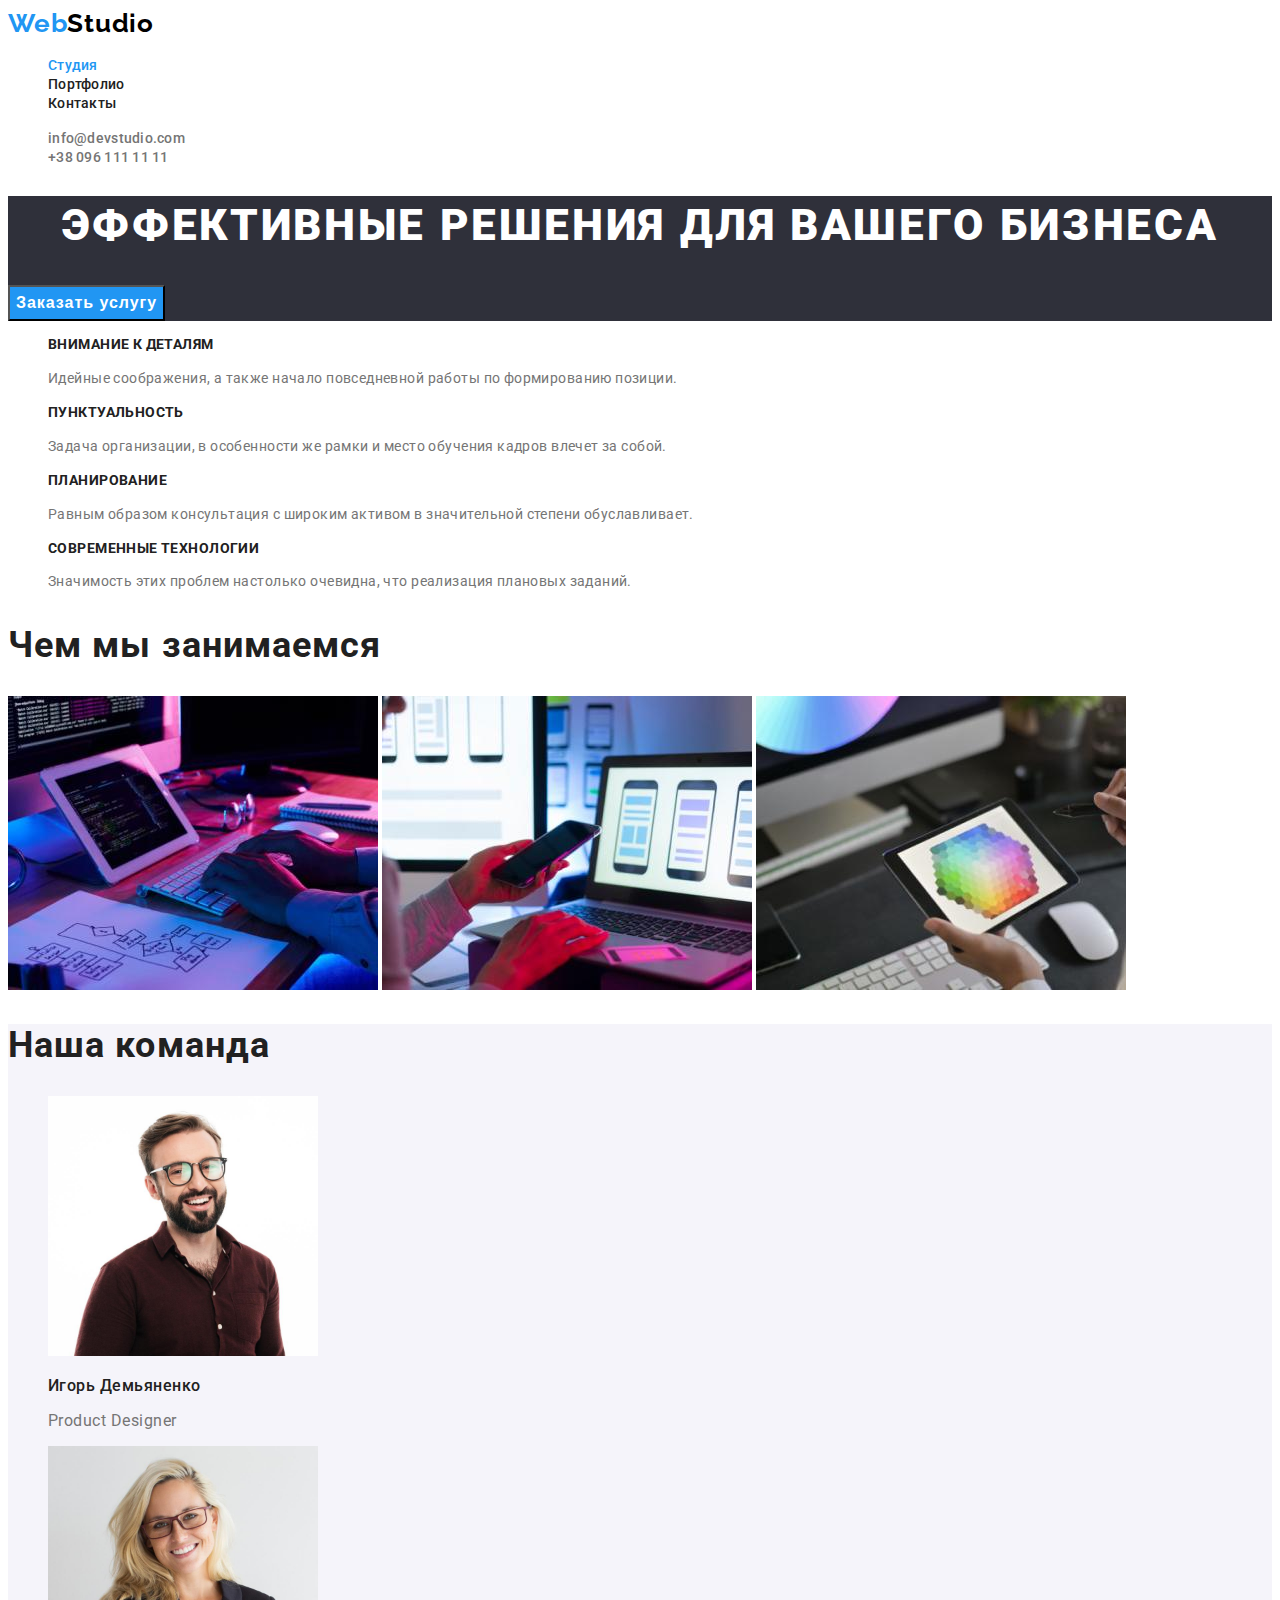
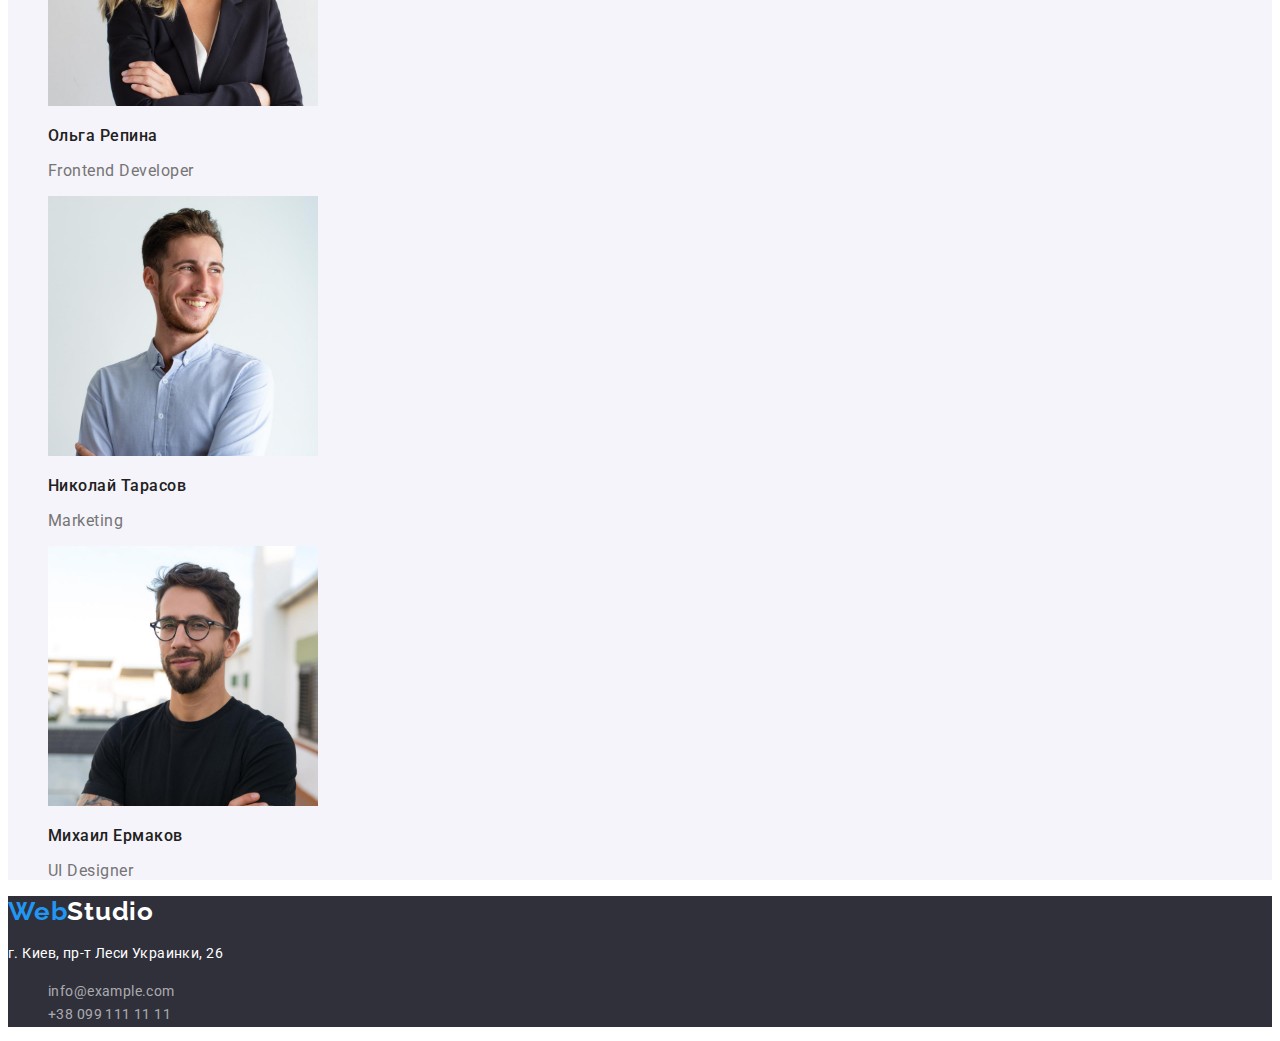
==== commit 0ab69d18: "Adds class current for studio-link and portfolio-link" ====
--- a/index.html
+++ b/index.html
@@ -16,6 +16,7 @@
       href="https://fonts.googleapis.com/css2?family=Raleway:wght@700&family=Roboto:wght@400;500;700;900&display=swap"
       rel="stylesheet"
     />
+
     <link rel="stylesheet" href="./CSS/styles.css" />
   </head>
 
@@ -27,11 +28,13 @@
       >
       <nav class="site-nav">
         <ul class="list">
-          <li><a class="link action active" href="./index.html">Студия</a></li>
           <li>
-            <a class="link action active" href="./portfolio.html">Портфолио</a>
+            <a class="link action current" href="./index.html">Студия</a>
           </li>
-          <li><a class="link action active" href="">Контакты</a></li>
+          <li>
+            <a class="link action" href="./portfolio.html">Портфолио</a>
+          </li>
+          <li><a class="link action" href="">Контакты</a></li>
         </ul>
       </nav>
       <ul class="list header-contacts">
--- a/CSS/styles.css
+++ b/CSS/styles.css
@@ -36,7 +36,6 @@
 body {
   font-family: var(--primary-font);
   background-color: var(--primary-bgc);
-  font-style: normal;
 }
 
 .list {
@@ -45,10 +44,9 @@
 
 .link {
   text-decoration: none;
-  cursor: pointer;
-}
-
-/* ЛОГО */
+}
+
+/* ===========ЛОГО============= */
 .logo {
   font-family: var(--secondary-font);
   font-size: 26px;
@@ -65,9 +63,9 @@
 .logo-footer-part {
   color: #ffffff;
 }
-/* КОНЕЦ ЛОГО */
-
-/* ШАПКА */
+/* =============КОНЕЦ ЛОГО============== */
+
+/* ===============ШАПКА========================= */
 .site-nav .link,
 .header-contacts .link {
   font-weight: 500;
@@ -86,12 +84,12 @@
   color: var(--action-color);
 }
 
-.active:active {
+.site-nav .current {
   color: var(--action-color);
 }
-/* КОНЕЦ ШАПКИ */
-
-/* ГЕРОЙ */
+/* ===================КОНЕЦ ШАПКИ================== */
+
+/* =================ГЕРОЙ===================== */
 .hero {
   background-color: var(--footer-bgc);
 }
@@ -114,15 +112,16 @@
   letter-spacing: 0.06em;
   color: #ffffff;
   background-color: #2196f3;
+  cursor: pointer;
 }
 
 .action-btn:hover,
 .action-btn:focus {
   background-color: var(--hero-btn-action-bgc);
 }
-/* КОНЕЦ ГЕРОЯ */
-
-/* ПРЕИМУЩЕСТВА */
+/* ===============КОНЕЦ ГЕРОЯ=================== */
+
+/* ================ПРЕИМУЩЕСТВА================ */
 .advantages-title {
   font-weight: 700;
   font-size: 14px;
@@ -139,9 +138,9 @@
   letter-spacing: 0.03em;
   color: var(--paragraph-color);
 }
-/* КОНЕЦ ПРЕИМУЩЕСТВА */
-
-/* ВОЗМОЖНОСТИ и КОМАНДА*/
+/* ==============КОНЕЦ ПРЕИМУЩЕСТВА=============== */
+
+/* ============ВОЗМОЖНОСТИ и КОМАНДА==============*/
 .abilities-title,
 .team-title {
   font-weight: 700;
@@ -181,6 +180,7 @@
   letter-spacing: 0.03em;
   color: #212121;
   background-color: var(--secondary-bgc);
+  cursor: pointer;
 }
 
 .filter-btn:hover,
